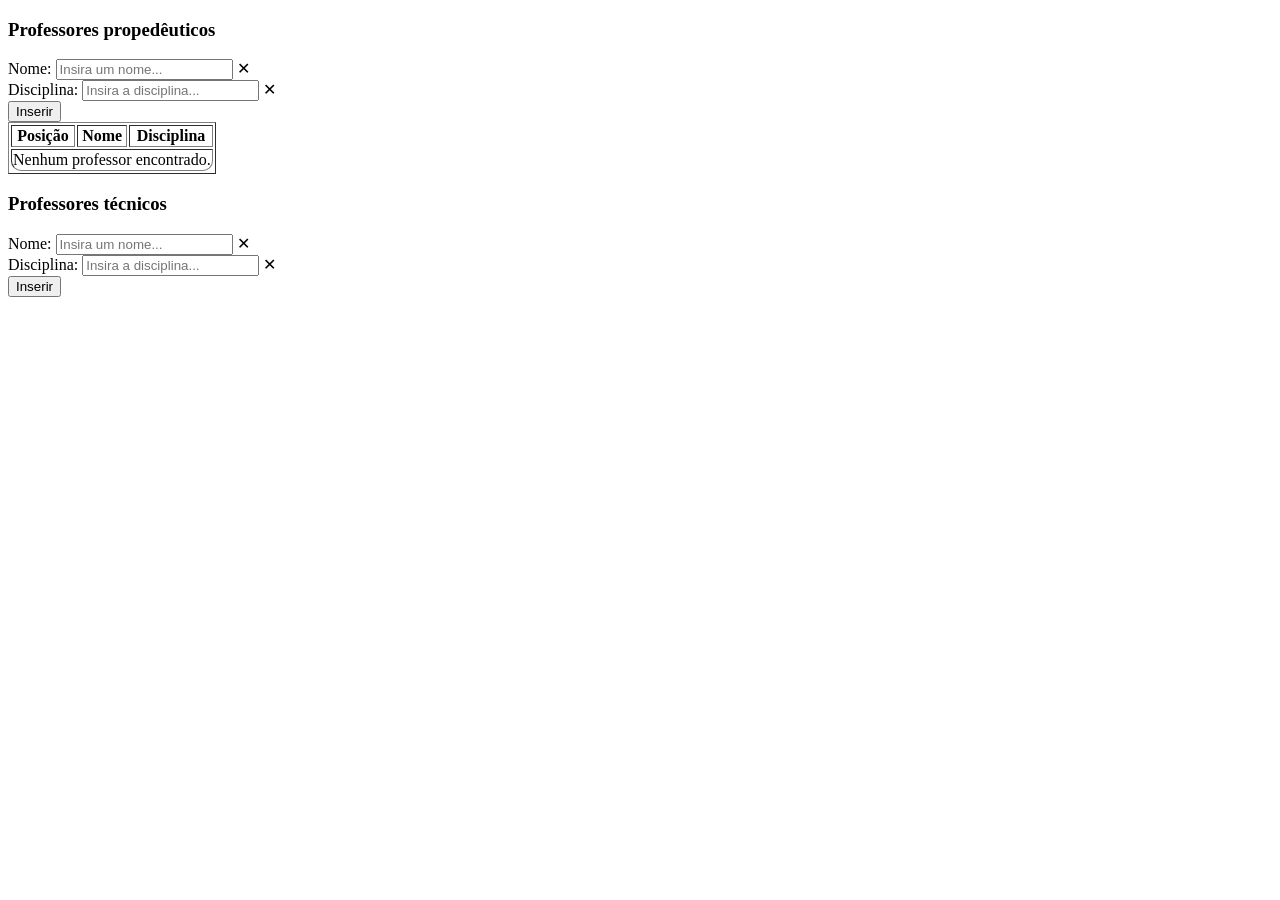
==== list-professores/index.html @ 705624d3 "Lista de professores" ====
<!DOCTYPE html>
<html lang="pt-BR">

<head>
    <meta charset="UTF-8">
    <meta name="viewport" content="width=device-width, initial-scale=1.0">
    <title>Lista de professores</title>
    <!-- <link rel="icon" href="" type="image/ico"> -->
    <link rel="stylesheet" href="/assets/styles/style.css">
</head>

<body>

    <header>
        <nav>

        </nav>
    </header>

    <main>
        <section>
            <article>
                <h1>Professores propedêuticos</h1>
                <div class="input-container">
                    <div class="input-box">
                        <div class="input-text input-nome-professor">
                            <label for="nomeProfessor">Nome:</label>
                            <input type="text" id="nomeProfessorProp" placeholder="Insira um nome..." required>
                            <span id="limparInputPropNome">✕</span>
                        </div>

                        <div class="input-text input-disciplina">
                            <label for="disciplinaProp">Disciplina:</label>
                            <input type="text" id="disciplinaProp" placeholder="Insira a disciplina...">
                            <span id="limparInputPropDisciplina">✕</span>
                        </div>
                    </div>
                    <button class="submit-btn" id="inserirProp">Inserir</button>
                </div>

                <div class="prop-container" id="propContainer">
                    <table border="1" id="tableProp">
                        <tr>
                            <th class="posicao-th">Posição</th>
                            <th class="nome-th">Nome</th>
                            <th class="disciplina-th">Disciplina</th>
                        </tr>
                        
                        <tr class="td-itens" id="naoEncontrado">
                            <td colspan="3" style="text-align: center; border-bottom-left-radius: 10px; border-bottom-right-radius: 10px">Nenhum professor encontrado.</td>
                        </tr>
                    </table>
                </div>
            </article>

            <article>
                <h1>Professores técnicos</h1>
                <div class="input-container">
                    <div class="input-box">
                        <div class="input-text input-nome-professor">
                            <label for="nomeProfessor">Nome:</label>
                            <input type="text" id="nomeProfessorTec" placeholder="Insira um nome..." required>
                            <span id="limparInputTecNome">✕</span>
                        </div>

                        <div class="input-text input-disciplina">
                            <label for="disciplinaTec">Disciplina:</label>
                            <input type="text" id="disciplinaTec" placeholder="Insira a disciplina...">
                            <span id="limparInputTecDisciplina">✕</span>
                        </div>
                    </div>
                    <button class="submit-btn" id="inserirTec">Inserir</button>
                </div>
            </article>
        </section>
    </main>

    <footer>

    </footer>

    <script src="/assets/scripts/script.js"></script>
</body>

</html>
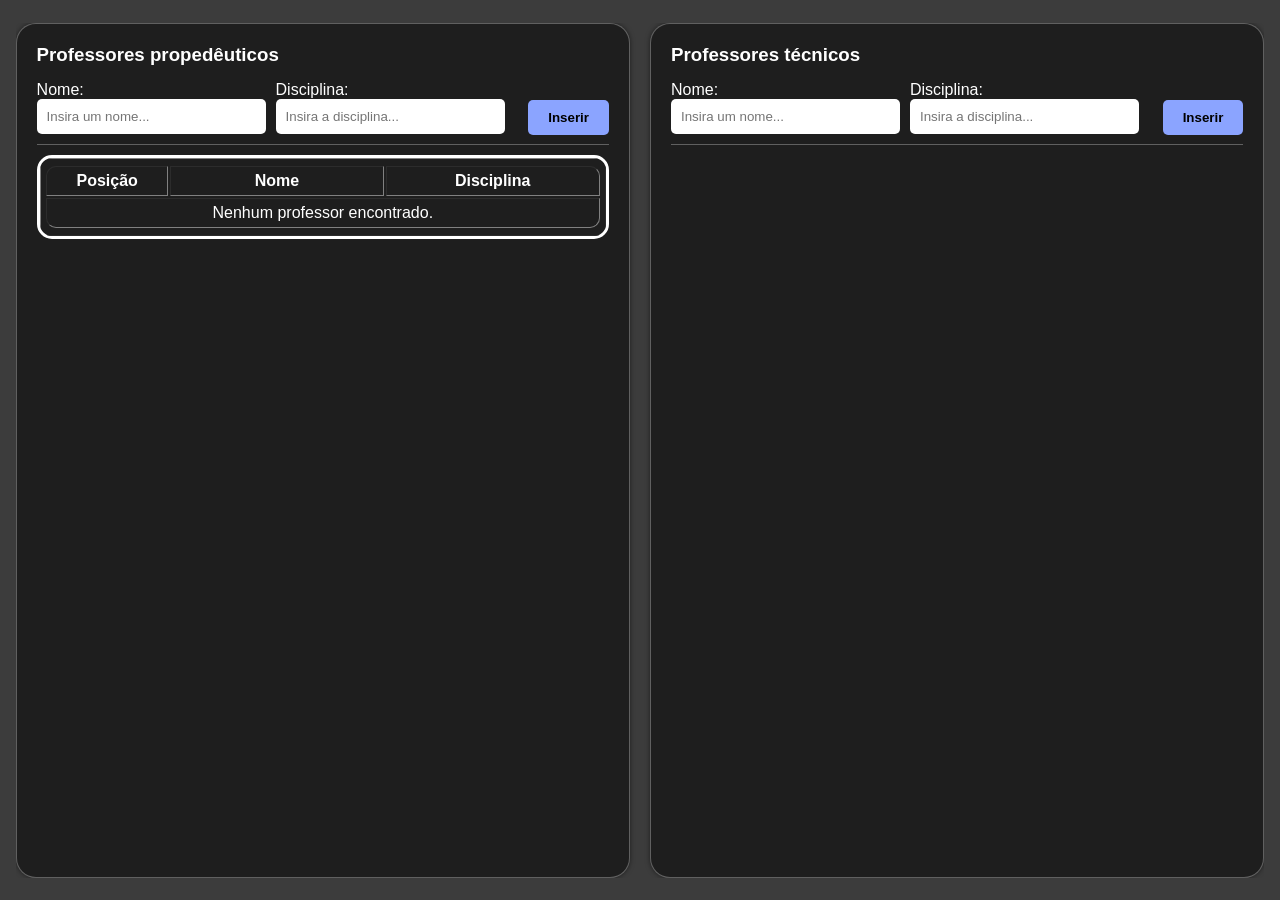
==== commit 1359abda: "abc" ====
--- a/list-professores/index.html
+++ b/list-professores/index.html
@@ -6,7 +6,7 @@
     <meta name="viewport" content="width=device-width, initial-scale=1.0">
     <title>Lista de professores</title>
     <!-- <link rel="icon" href="" type="image/ico"> -->
-    <link rel="stylesheet" href="/assets/styles/style.css">
+    <link rel="stylesheet" href="./assets/styles/style.css">
 </head>
 
 <body>
@@ -79,7 +79,7 @@
 
     </footer>
 
-    <script src="/assets/scripts/script.js"></script>
+    <script src="./assets/scripts/script.js"></script>
 </body>
 
 </html>
--- a/list-professores/assets/styles/style.css
+++ b/list-professores/assets/styles/style.css
@@ -0,0 +1,257 @@
+* {
+    padding: 0;
+    margin: 0;
+    box-sizing: border-box;
+    font-family: Arial, Helvetica, sans-serif;
+}
+
+body {
+    background-color: #3c3c3c;
+    display: flex;
+    justify-content: center;
+    align-items: center;
+    flex-direction: column;
+    height: 100vh;
+}
+
+main {
+    overflow: hidden;
+    /* display: flex;
+            justify-content: center;
+            align-items: center;
+            flex-direction: row;
+            gap: 20px; */
+}
+
+main section {
+    display: flex;
+    align-items: center;
+    justify-content: center;
+    flex-direction: row;
+    gap: 20px;
+}
+
+main section article {
+    /* overflow-y: scroll; */
+    height: 95vh;
+    width: 48vw;
+    background-color: rgb(0, 0, 0, 0.5);
+    padding: 20px;
+    border-radius: 20px;
+    border: 1px solid rgba(162, 161, 161, 0.5);
+    box-shadow: 0px 0px 5px rgb(0, 0, 0, 0.5);
+}
+
+h1,
+p,
+label {
+    color: white;
+}
+
+.input-container {
+    margin-top: 15px;
+    position: relative;
+    display: flex;
+    flex-direction: row;
+}
+
+.input-container .input-box {
+    width: 100%;
+    display: flex;
+    flex-direction: row;
+    gap: 10px;
+    padding-bottom: 10px;
+    border-bottom: 1px solid rgba(162, 161, 161, 0.5);
+}
+
+.input-container .input-box .input-text {
+    position: relative;
+    width: 40%;
+    /* overflow: hidden; */
+}
+
+.input-container .input-box .input-text input {
+    width: 100%;
+    padding: 10px;
+    outline: none;
+    border: none;
+    border-radius: 5px;
+}
+
+.input-container .input-box .input-text span {
+    display: none;
+    z-index: 1;
+    color: black;
+    position: absolute;
+    right: 0px;
+    bottom: 0px;
+    cursor: pointer;
+    padding: 7px 10px 7px 7px;
+    border-top-right-radius: 5px;
+    border-bottom-right-radius: 5px;
+    background-color: rgb(255, 255, 255, 0.8);
+    user-select: none;
+}
+
+.input-container button {
+    font-weight: 600;
+    padding: 10px 20px;
+    background-color: #8ba4ff;
+    border: none;
+    border-radius: 5px;
+    position: absolute;
+    right: 0px;
+    bottom: 10px;
+    cursor: pointer;
+}
+
+.prop-container {
+    margin-top: 10px;
+    max-height: 72vh;
+    overflow-y: scroll;
+    scrollbar-width: none;
+    border: 3px solid white;
+    border-radius: 15px;
+}
+
+.prop-container table {
+    padding: 5px 3.5px;
+    width: 100%;
+    border-collapse: separate;
+    overflow-y: scroll;
+    table-layout: fixed;
+}
+
+.prop-container table tr th {
+    position: sticky;
+    top: 0;
+    z-index: 10;
+}
+
+.prop-container table tr th, .prop-container table tr td {
+    padding: 5px;
+    color: white;
+}
+
+.prop-container table tr th:first-child {
+    border-top-left-radius: 10px;
+}
+
+.prop-container table tr th:last-child {
+    border-top-right-radius: 10px;
+}
+
+/* .prop-container table tr td:first-child {
+    border-bottom-left-radius: 10px;
+}
+
+.prop-container table tr td:last-child {
+    border-bottom-right-radius: 10px;
+} */
+
+.prop-container table tr .posicao {
+    text-align: center;
+    display: flex;
+    align-items: center;
+    justify-content: space-evenly;
+}
+
+
+
+
+
+
+
+
+
+
+
+.prop-container table tr .posicao-th {
+    width: 20%;
+}
+
+.prop-container table tr .nome-th, .prop-container table tr .disciplina-th {
+    width: 35%;
+}
+
+.prop-container table tr .nome-td, .prop-container table tr .disciplina-td {
+    word-break: break-all;
+    overflow: hidden;
+    scrollbar-width: none;
+}
+
+
+
+
+
+
+
+
+
+
+
+
+
+
+
+
+
+
+
+
+
+.prop-container table tr .posicao .arrow {
+    display: flex;
+    justify-content: center;
+    align-items: center;
+    border-radius: 50%;
+    background-color: greenyellow;
+}
+
+.prop-container table tr .posicao .green {
+    background-color: greenyellow;
+}
+
+.prop-container table tr .posicao .red {
+    background-color: red;
+}
+
+.prop-container table tr .posicao .arrow-up {
+    cursor: pointer;
+    filter: invert(100%);
+    transform: rotate(-90deg);
+    width: 25px;
+    padding: 5px;
+    user-select: none;
+}
+
+.prop-container table tr .posicao .arrow-down {
+    cursor: pointer;
+    filter: invert(100%);
+    transform: rotate(90deg);
+    width: 25px;
+    padding: 5px;
+    user-select: none;
+}
+
+.prop-container table tr .posicao .deletar-prop {
+    position: fixed;
+    right: 10px;
+    bottom: 10px;
+}
+
+.prop-container table tr .disciplina-td {
+    position: relative;
+}
+
+.prop-container table tr .disciplina-td .deletar-prop {
+    cursor: pointer;
+    position: absolute;
+    right: 5px;
+    bottom: 3.5px;
+    padding: 3px;
+    background-color: white;
+    border-radius: 50%;
+    user-select: none;
+}
+
